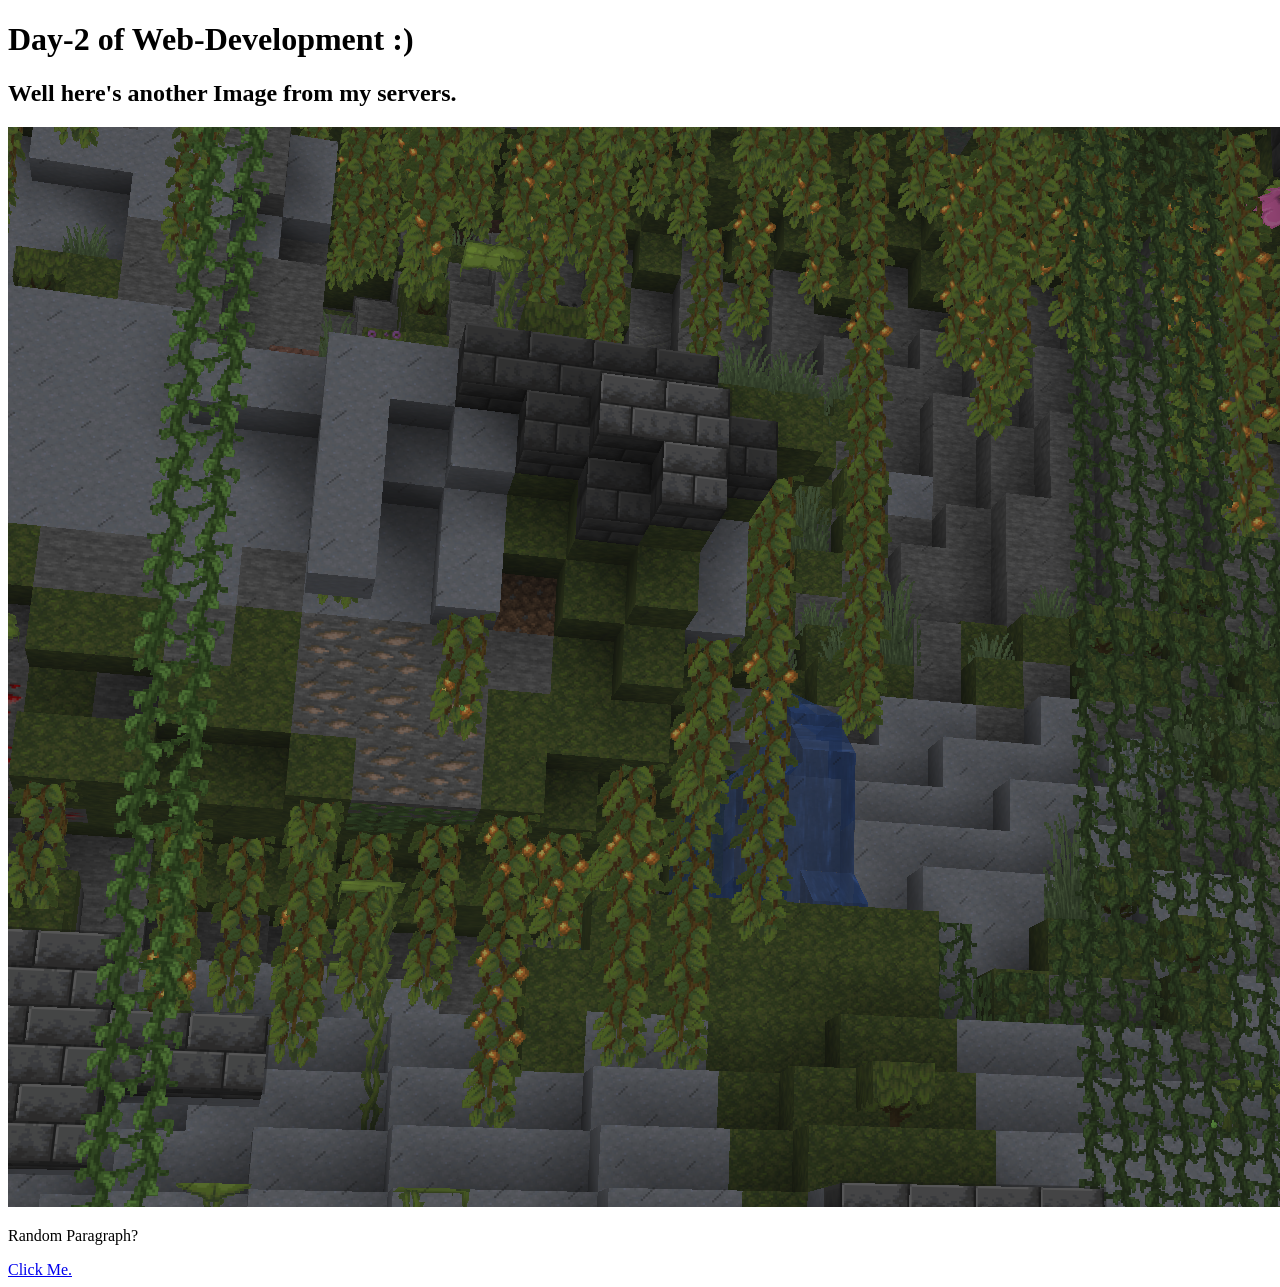
==== index.html @ cad449fd "Completed Content of index.html Uploaded some Images Created a CSS folder Created about.html For ind" ====
<!DOCTYPE html>
<html>
  <head>
    <Title>Basic-Website-2</Title>
    <link href="./CSS/CSS1.css" rel="stylesheet">
    <link href="./Assets/Images/Minecraft2.png">
  </head>
  <body>
    <H1>Day-2 of Web-Development :&#41;</H1>
    <h2>Well here's another Image from my servers.</h2>
    <img class="img1" src="./Assets/Images/ MineCraft1.png">
    <p class="p1">Random Paragraph?</p>
    <a class="a1" href="about.html">Click Me.</a>
  </body>
</html>
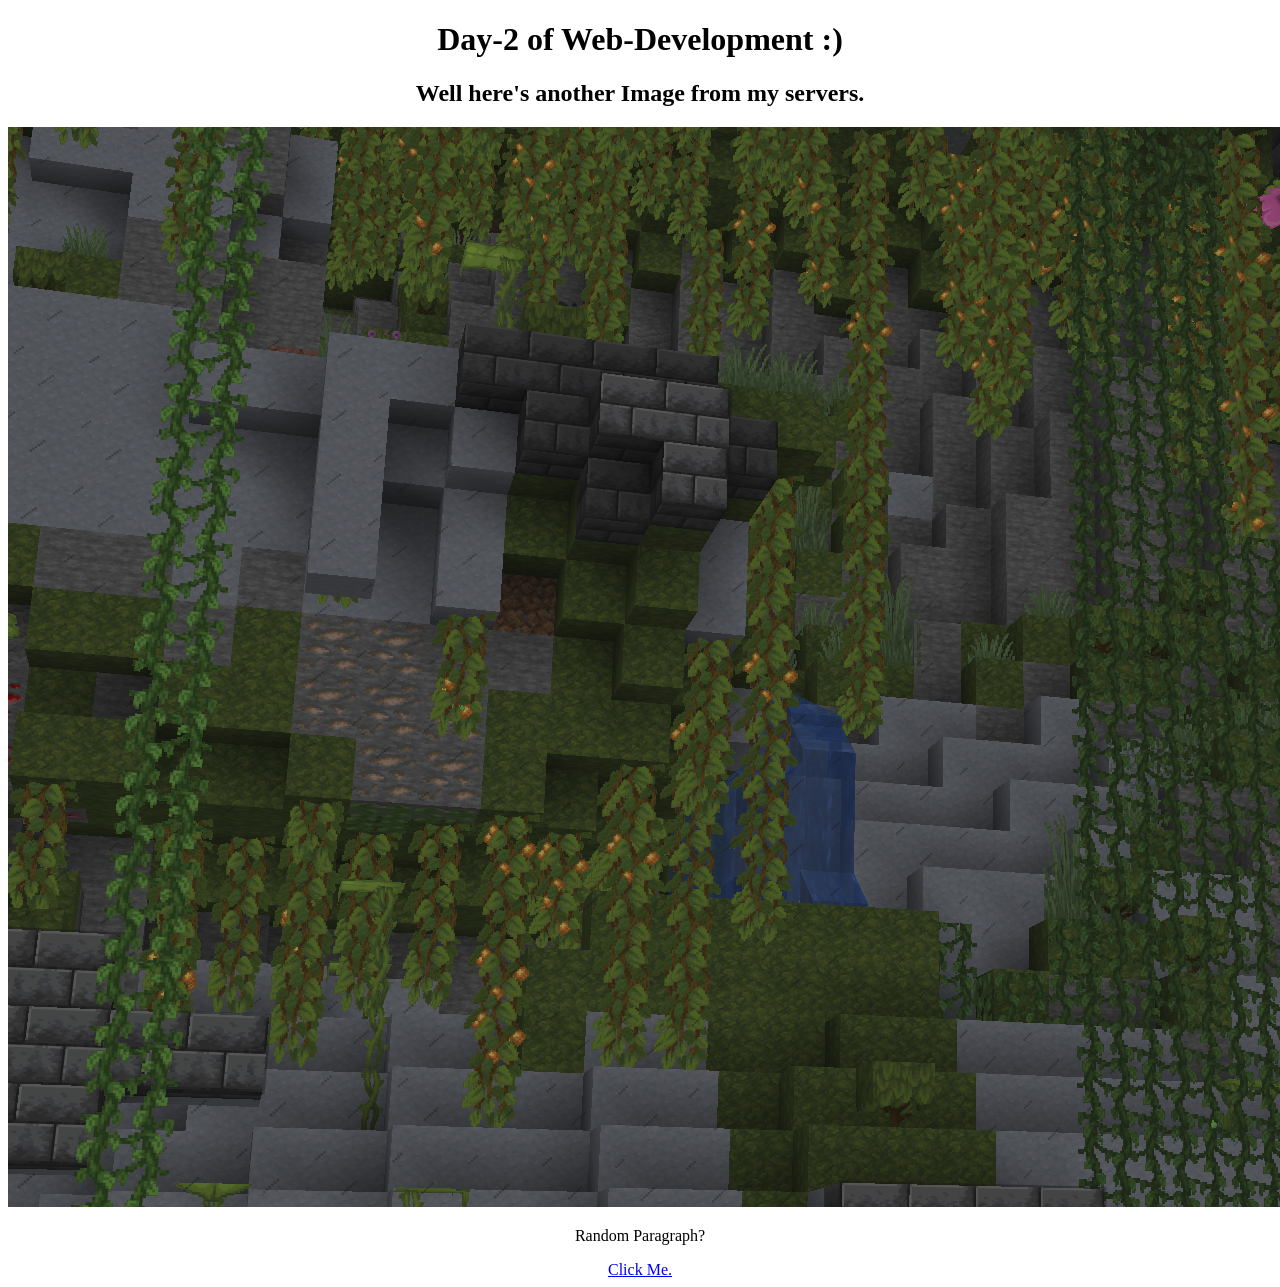
==== commit d74cc22b: "Updated index.html (Fixed Icon element for webpage) Completed <head> for about.html Aligned text in " ====
--- a/index.html
+++ b/index.html
@@ -3,7 +3,7 @@
   <head>
     <Title>Basic-Website-2</Title>
     <link href="./CSS/CSS1.css" rel="stylesheet">
-    <link href="./Assets/Images/Minecraft2.png">
+    <link href="./Assets/Images/Minecraft2.png" rel="icon">
   </head>
   <body>
     <H1>Day-2 of Web-Development :&#41;</H1>
--- a/CSS/CSS1.css
+++ b/CSS/CSS1.css
@@ -0,0 +1,3 @@
+body {
+  text-align: center;
+}
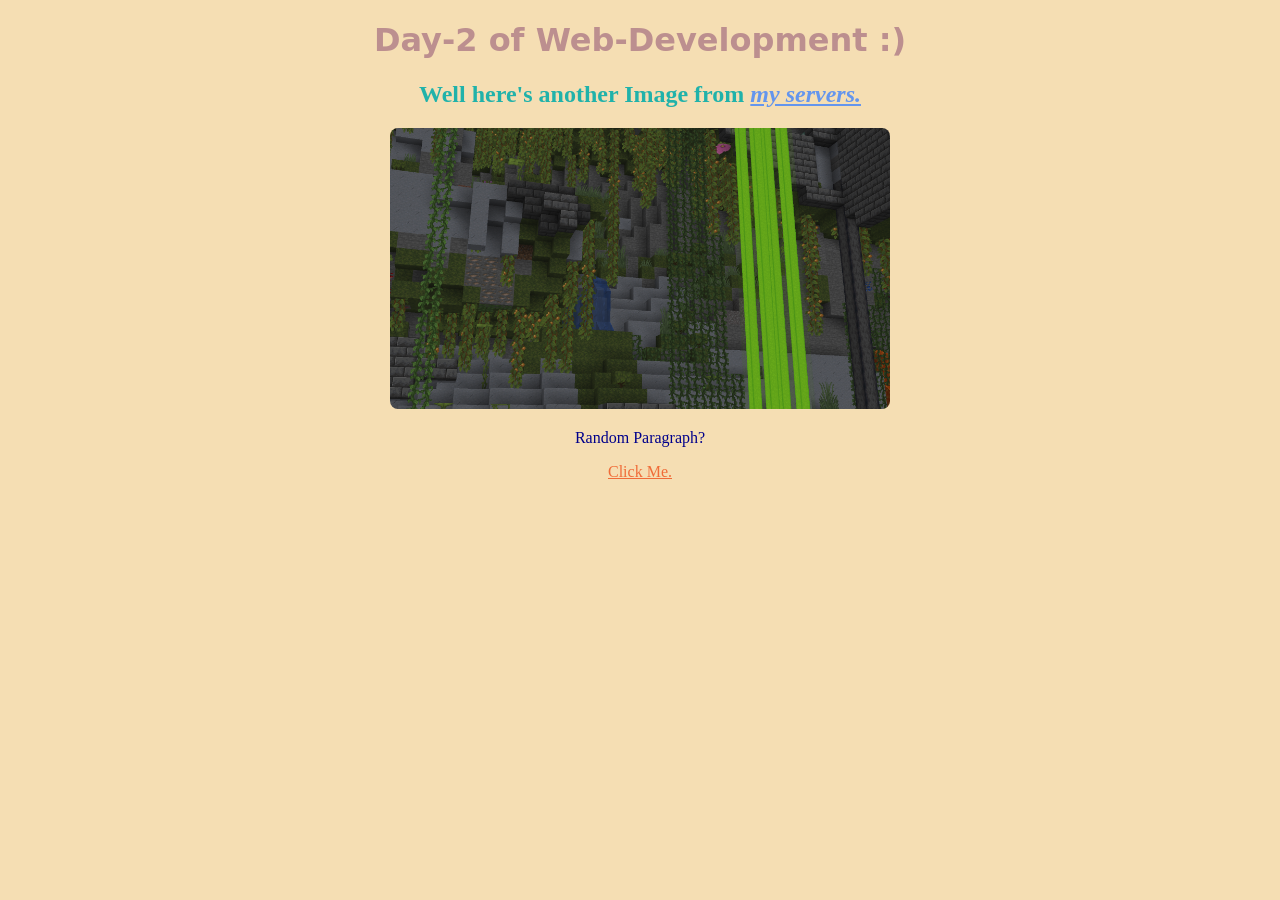
==== commit a67ffd93: "Completed CSS1.css Modified index.html with <span> etc. Used Prettier." ====
--- a/index.html
+++ b/index.html
@@ -1,15 +1,21 @@
-<!DOCTYPE html>
+<!doctype html>
 <html>
   <head>
-    <Title>Basic-Website-2</Title>
-    <link href="./CSS/CSS1.css" rel="stylesheet">
-    <link href="./Assets/Images/Minecraft2.png" rel="icon">
+    <title>Basic-Website-2</title>
+    <link href="./CSS/CSS1.css" rel="stylesheet" />
+    <link href="./Assets/Images/Minecraft2.png" rel="icon" />
+    <link rel="preconnect" href="https://fonts.googleapis.com" />
+    <link rel="preconnect" href="https://fonts.gstatic.com" crossorigin />
+    <link
+      href="https://fonts.googleapis.com/css2?family=Black+Ops+One&family=Roboto:ital,wght@0,100..900;1,100..900&display=swap"
+      rel="stylesheet"
+    />
   </head>
   <body>
-    <H1>Day-2 of Web-Development :&#41;</H1>
-    <h2>Well here's another Image from my servers.</h2>
-    <img class="img1" src="./Assets/Images/ MineCraft1.png">
+    <h1>Day-2 of Web-Development :&#41;</h1>
+    <h2>Well here's another Image from <span class="span1">my servers.</span></h2>
+    <img class="img1" src="./Assets/Images/ MineCraft1.png" />
     <p class="p1">Random Paragraph?</p>
     <a class="a1" href="about.html">Click Me.</a>
   </body>
-</html>+</html>
--- a/CSS/CSS1.css
+++ b/CSS/CSS1.css
@@ -1,3 +1,29 @@
 body {
   text-align: center;
+  background-color: wheat;
 }
+h1 {
+  font-family: "Black Ops One", system-ui;
+  color: rosybrown;
+}
+h2 {
+  color: lightseagreen;
+}
+.span1 {
+  text-decoration: underline;
+  color:cornflowerblue;
+  font-style: italic;
+}
+.p1 {
+  color:darkblue;
+}
+.a1 {
+  color: rgb(240, 108, 56);
+  font-family: "Black Ops One";
+  cursor:grab;
+}
+img {
+  width: 500px;
+  border-radius: 8px;
+}
+
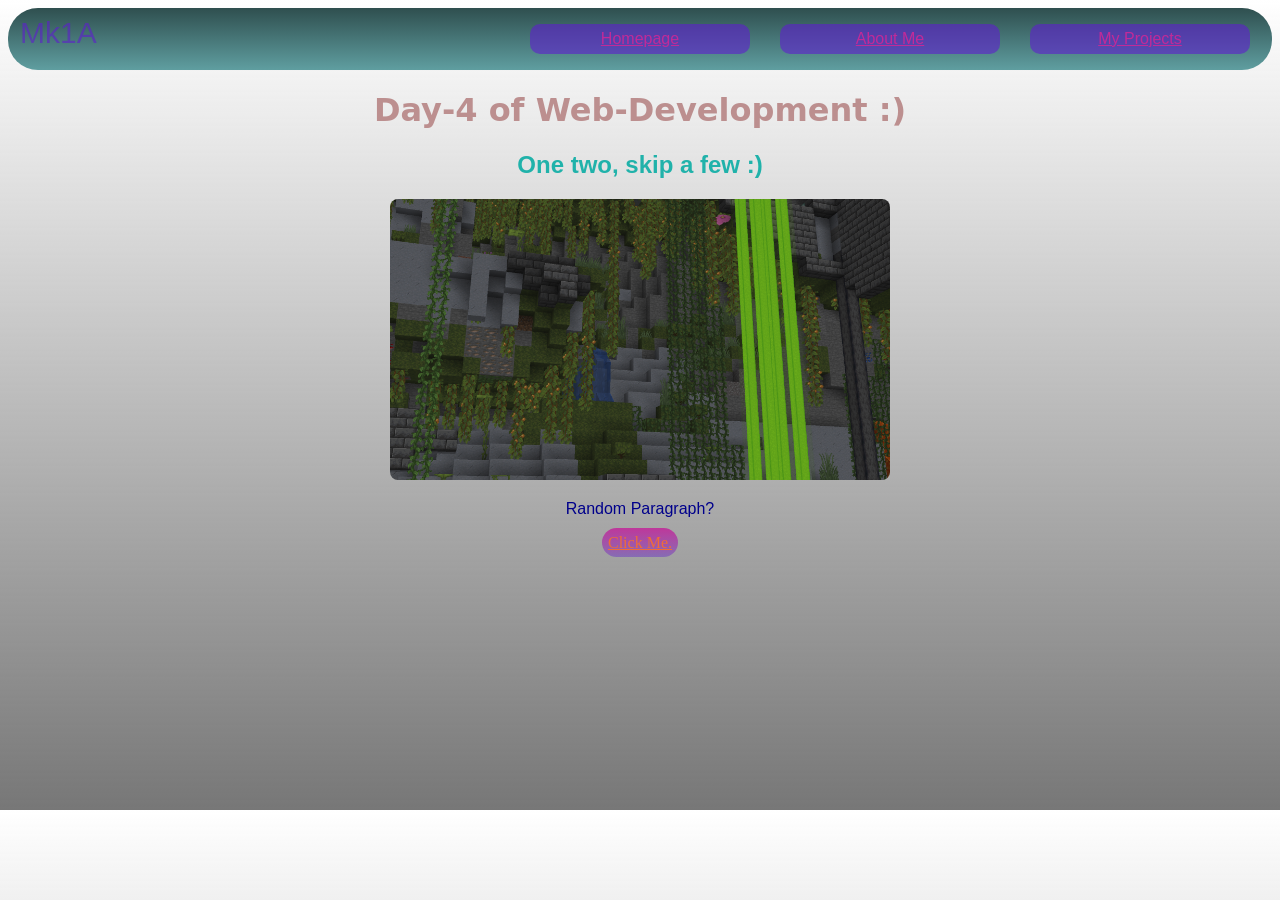
==== commit 0469e228: "Added two grids, multiple variables and linear gradients." ====
--- a/index.html
+++ b/index.html
@@ -1,7 +1,7 @@
 <!doctype html>
 <html>
   <head>
-    <title>Basic-Website-2</title>
+    <title>Advanced-Website-1</title>
     <link href="./CSS/CSS1.css" rel="stylesheet" />
     <link href="./Assets/Images/Minecraft2.png" rel="icon" />
     <link rel="preconnect" href="https://fonts.googleapis.com" />
@@ -12,8 +12,20 @@
     />
   </head>
   <body>
-    <h1>Day-2 of Web-Development :&#41;</h1>
-    <h2>Well here's another Image from <span class="span1">my servers.</span></h2>
+    <nav class="nav">
+      <div class="icon-time">
+        <p class="icon">Mk1A</p>
+      </div>
+      <div class="navbar">
+        <a href="./index.html" class="navy">Homepage</a>
+        <a href="./about.html" class="navy">About Me</a>
+        <a href="./projects.html" class="navy">My Projects</a>
+      </div>
+    </nav>
+    <h1>Day-4 of Web-Development :&#41;</h1>
+    <h2>
+      One two, skip a few :)
+    </h2>
     <img class="img1" src="./Assets/Images/ MineCraft1.png" />
     <p class="p1">Random Paragraph?</p>
     <a class="a1" href="about.html">Click Me.</a>
--- a/CSS/CSS1.css
+++ b/CSS/CSS1.css
@@ -1,6 +1,14 @@
+:root {
+  --instagrambg: linear-gradient( white,rgba(0, 0, 0, 0.534));
+  --button: linear-gradient(#c12a99e4,rgba(94, 29, 207, 0.404));
+  --text-color: lightcoral;
+}
 body {
   text-align: center;
-  background-color: wheat;
+  background: var(--instagrambg);
+  color: var(--text-color);
+  font-family: "Roboto",Impact, Haettenschweiler, 'Arial Narrow Bold', sans-serif;
+  padding-bottom: 250px;
 }
 h1 {
   font-family: "Black Ops One", system-ui;
@@ -8,6 +16,42 @@
 }
 h2 {
   color: lightseagreen;
+}
+.nav {
+  display: grid;
+  grid-template-columns: 100px 1fr;
+  column-gap: 25rem;
+  border-radius: 30px;
+  background: linear-gradient(darkslategray, cadetblue);
+  padding: 8px 12px 8px 12px;
+}
+.icon-time {
+  text-align: center;
+}
+.icon {
+  text-align: left;
+  font-size: 30px;
+  margin-top: 0px;
+  margin-bottom: 0px;
+  font-family: "Black Ops One", Impact, Haettenschweiler, 'Arial Narrow Bold', sans-serif;
+  color:rgba(94, 29, 207, 0.598)
+}
+.navbar {
+  padding: 8px 10px 8px 10px;
+  display: grid;
+  grid-template-columns: 1fr 1fr 1fr;
+  column-gap: 30px;
+  color:rgb(240, 108, 56)
+}
+.navy {
+  font-size: 16px;
+  color: #c12a99;
+  background-color: rgba(94, 29, 207, 0.598);
+  border-radius: 10px;
+  padding: 6px 6px 6px 6px;
+  display: inline-block;
+  text-align: center;
+  font-family: "Black Ops One", Arial, Helvetica, sans-serif;
 }
 .span1 {
   text-decoration: underline;
@@ -21,6 +65,9 @@
   color: rgb(240, 108, 56);
   font-family: "Black Ops One";
   cursor:grab;
+  background: var(--button);
+  padding: 6px 6px 6px 6px;
+  border-radius: 15px;
 }
 img {
   width: 500px;
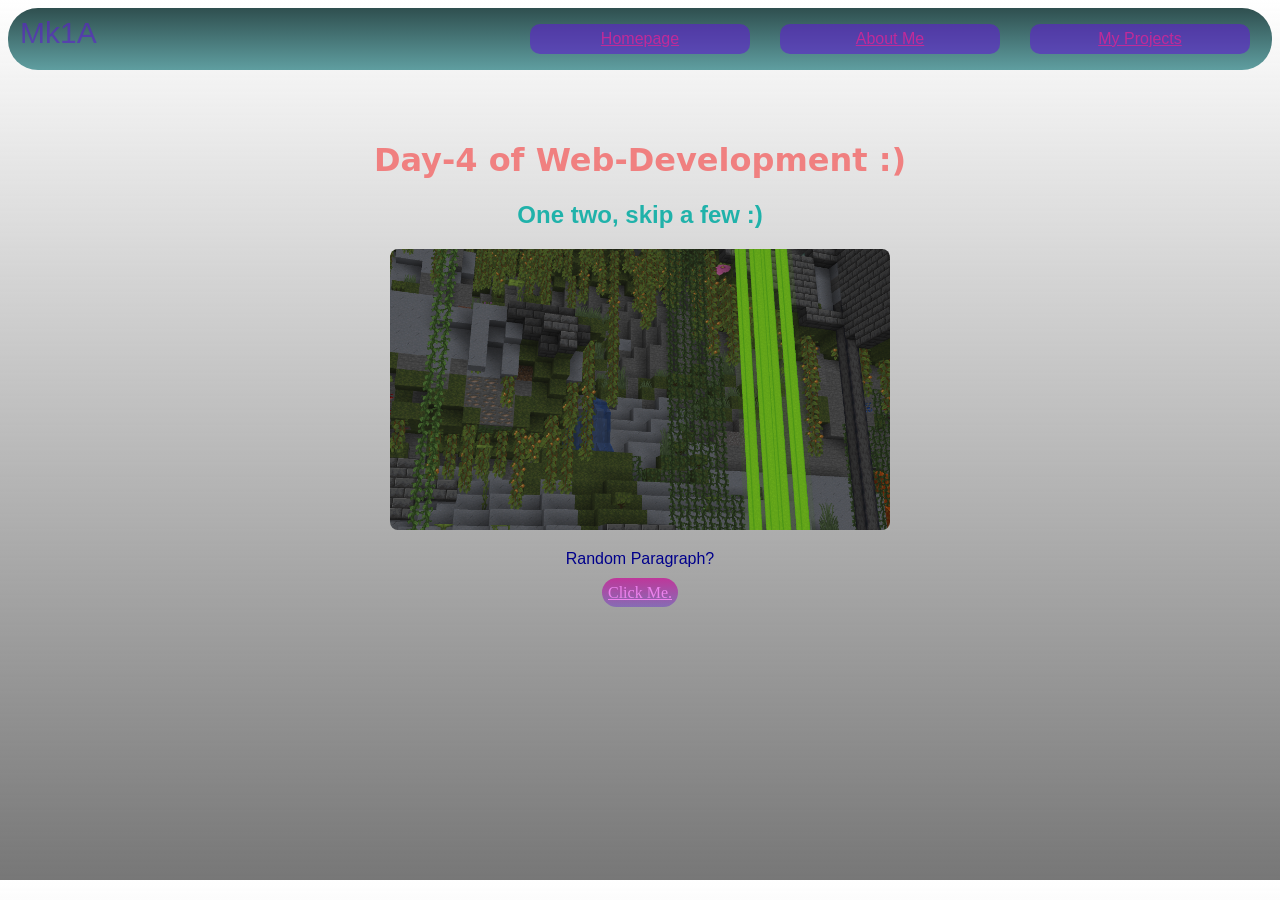
==== commit dcb391a4: "Completed Grids, basic transition" ====
--- a/index.html
+++ b/index.html
@@ -22,12 +22,12 @@
         <a href="./projects.html" class="navy">My Projects</a>
       </div>
     </nav>
-    <h1>Day-4 of Web-Development :&#41;</h1>
-    <h2>
-      One two, skip a few :)
-    </h2>
-    <img class="img1" src="./Assets/Images/ MineCraft1.png" />
-    <p class="p1">Random Paragraph?</p>
-    <a class="a1" href="about.html">Click Me.</a>
+    <div class="text">
+      <h1>Day-4 of Web-Development :&#41;</h1>
+      <h2>One two, skip a few :)</h2>
+      <img class="img1" src="./Assets/Images/ MineCraft1.png" />
+      <p class="p1">Random Paragraph?</p>
+      <a class="a1" href="about.html">Click Me.</a>
+    </div>
   </body>
 </html>
--- a/CSS/CSS1.css
+++ b/CSS/CSS1.css
@@ -6,13 +6,12 @@
 body {
   text-align: center;
   background: var(--instagrambg);
-  color: var(--text-color);
   font-family: "Roboto",Impact, Haettenschweiler, 'Arial Narrow Bold', sans-serif;
   padding-bottom: 250px;
 }
 h1 {
   font-family: "Black Ops One", system-ui;
-  color: rosybrown;
+  color: var(--text-color);
 }
 h2 {
   color: lightseagreen;
@@ -53,6 +52,18 @@
   text-align: center;
   font-family: "Black Ops One", Arial, Helvetica, sans-serif;
 }
+.text {
+  margin-left: 210px;
+  margin-right: 210px;
+  padding-bottom: 20px;
+  margin-top: 30px;
+  padding-top: 20px;
+  border-radius: 20px;
+  transition: box-shadow 0.5s;
+}
+.text:hover {
+  box-shadow: 0px 0px 20px red;
+}
 .span1 {
   text-decoration: underline;
   color:cornflowerblue;
@@ -68,6 +79,7 @@
   background: var(--button);
   padding: 6px 6px 6px 6px;
   border-radius: 15px;
+  color: violet;
 }
 img {
   width: 500px;
